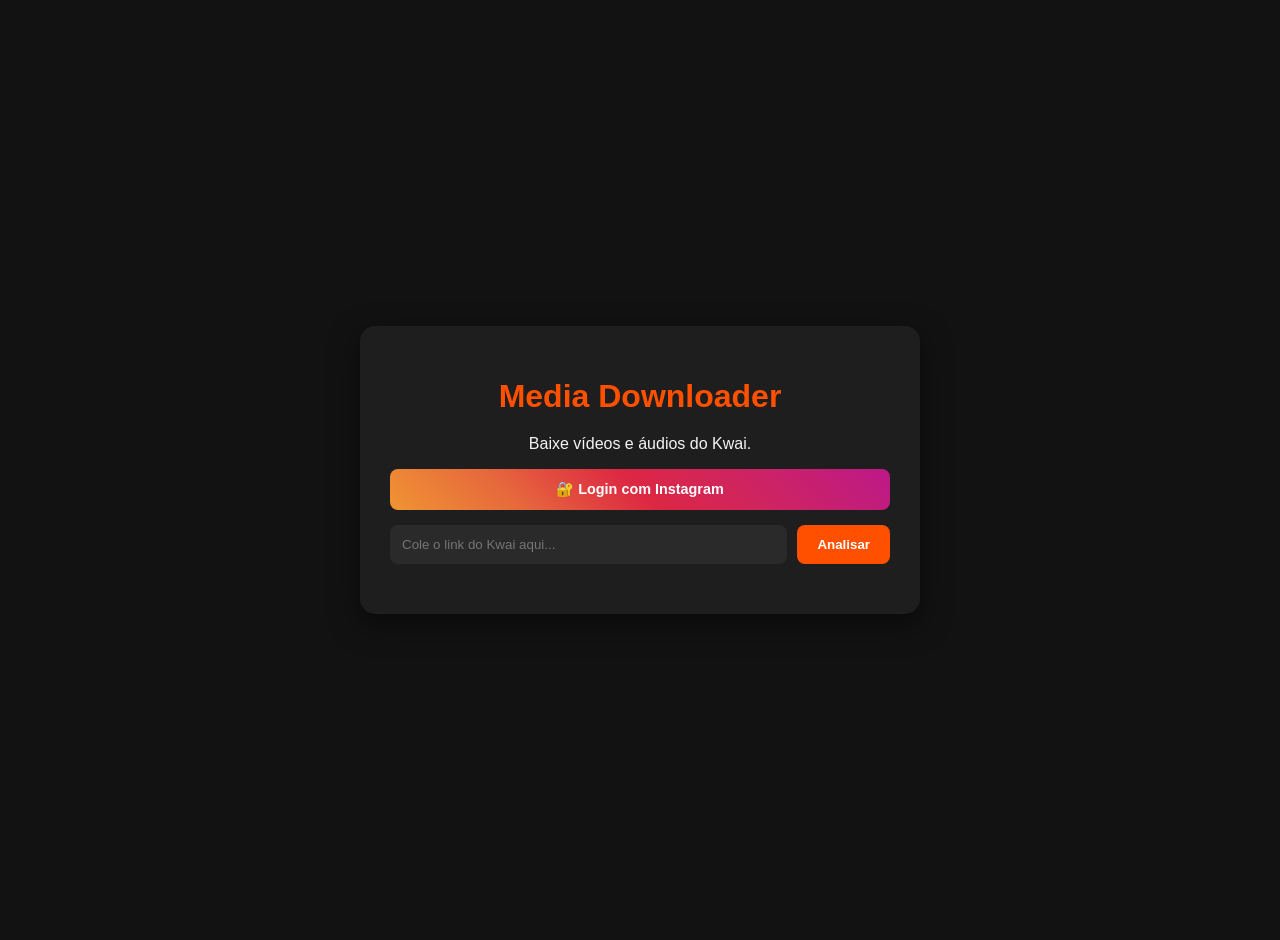
==== templates/index.html @ 046da730 "fix(ui): remove botão Instagram e referências multi-plataforma,description:Commit limpeza UI" ====
<!doctype html>
<html lang="pt-br">
  <head>
    <meta charset="UTF-8" />
    <meta name="viewport" content="width=device-width, initial-scale=1.0" />
    <title>Media Downloader - Baixe vídeos do Kwai</title>

    <!-- Meta Tags Básicas -->
    <meta
      name="description"
      content="Baixe vídeos e áudios do Kwai rapidamente e sem complicações."
    />
    <meta
      name="keywords"
      content="Kwai, Downloader, MP4, MP3, Vídeo, Áudio"
    />
    <meta name="author" content="Douglas Silva" />

    <!-- Open Graph / Facebook / WhatsApp -->
    <meta property="og:title" content="Media Downloader - Multi-Plataforma" />
    <meta
      property="og:description"
      content="Baixe vídeos e áudios do Kwai rapidamente."
    />
    <meta
      property="og:url"
      content="https://kwaidownloader.dougllassillva.com.br/"
    />
    <meta property="og:type" content="website" />
    <meta
      property="og:image"
      content="https://kwaidownloader.dougllassillva.com.br/assets/img/Kwai-Downloader.webp"
    />
    <meta property="og:image:width" content="1200" />
    <meta property="og:image:height" content="630" />
    <meta property="og:site_name" content="Media Downloader" />

    <!-- Twitter Card -->
    <meta name="twitter:card" content="summary_large_image" />
    <meta name="twitter:title" content="Media Downloader - Multi-Plataforma" />
    <meta
      name="twitter:description"
      content="Baixe vídeos e áudios do Kwai rapidamente."
    />
    <meta
      name="twitter:image"
      content="https://kwaidownloader.dougllassillva.com.br/assets/img/Kwai-Downloader.webp"
    />

    <link
      rel="icon"
      type="image/x-icon"
      href="/assets/img/Kwai-Downloader.ico"
    />

    <style>
      :root {
        --primary: #ff5000;
        --dark: #121212;
        --light: #f4f4f4;
        --card: #1e1e1e;
      }
      body {
        font-family: 'Segoe UI', Tahoma, Geneva, Verdana, sans-serif;
        background-color: var(--dark);
        color: var(--light);
        display: flex;
        flex-direction: column;
        align-items: center;
        justify-content: center;
        min-height: 100vh;
        margin: 0;
        padding: 20px;
      }
      .container {
        width: 100%;
        max-width: 500px;
        background: var(--card);
        padding: 30px;
        border-radius: 15px;
        box-shadow: 0 10px 30px rgba(0, 0, 0, 0.5);
        text-align: center;
      }
      h1 {
        color: var(--primary);
        margin-bottom: 20px;
      }
      .input-group {
        display: flex;
        gap: 10px;
        margin-bottom: 20px;
      }
      input {
        flex: 1;
        padding: 12px;
        border-radius: 8px;
        border: none;
        outline: none;
        background: #2a2a2a;
        color: white;
      }
      button {
        padding: 12px 20px;
        border-radius: 8px;
        border: none;
        background: var(--primary);
        color: white;
        font-weight: bold;
        cursor: pointer;
        transition: opacity 0.2s;
      }
      button:disabled {
        opacity: 0.5;
        cursor: not-allowed;
      }
      #preview {
        margin-top: 20px;
        display: none;
        animation: fadeIn 0.5s;
      }
      @keyframes fadeIn {
        from {
          opacity: 0;
        }
        to {
          opacity: 1;
        }
      }
      .thumb {
        width: 100%;
        border-radius: 10px;
        margin-bottom: 15px;
      }
      .actions {
        display: flex;
        justify-content: space-around;
        margin-top: 15px;
      }
      .loading {
        display: none;
        margin: 15px 0;
        color: #aaa;
      }
      /* Overlay de Loading */
      #overlay {
        position: fixed;
        top: 0;
        left: 0;
        width: 100%;
        height: 100%;
        background: rgba(0, 0, 0, 0.85);
        display: none;
        flex-direction: column;
        align-items: center;
        justify-content: center;
        z-index: 1000;
      }
      .spinner {
        width: 50px;
        height: 50px;
        border: 5px solid rgba(255, 80, 0, 0.3);
        border-top: 5px solid var(--primary);
        border-radius: 50%;
        animation: spin 1s linear infinite;
        margin-bottom: 20px;
      }
      @keyframes spin {
        0% {
          transform: rotate(0deg);
        }
        100% {
          transform: rotate(360deg);
        }
      }
      #overlay p {
        font-size: 1.2rem;
        font-weight: bold;
      }

      /* Modal de Sucesso */
      #modal {
        position: fixed;
        top: 0;
        left: 0;
        width: 100%;
        height: 100%;
        background: rgba(0, 0, 0, 0.7);
        display: none;
        align-items: center;
        justify-content: center;
        z-index: 1100;
      }
      .modal-content {
        background: var(--card);
        padding: 30px;
        border-radius: 15px;
        text-align: center;
        box-shadow: 0 5px 20px rgba(0, 0, 0, 0.8);
        max-width: 300px;
        width: 90%;
        border: 1px solid var(--primary);
        animation: popIn 0.3s cubic-bezier(0.175, 0.885, 0.32, 1.275);
      }
      @keyframes popIn {
        from {
          transform: scale(0.8);
          opacity: 0;
        }
        to {
          transform: scale(1);
          opacity: 1;
        }
      }
      .modal-icon {
        font-size: 40px;
        color: #4caf50;
        margin-bottom: 15px;
      }
      .modal-btn {
        margin-top: 20px;
        width: 100%;
      }
      /* Scrollbar mínima e discreta */
      ::-webkit-scrollbar {
        width: 1px;
        height: 1px;
      }
      ::-webkit-scrollbar-track {
        background: #121212;
      }
      ::-webkit-scrollbar-thumb {
        background: #121212;
      }
      * {
        scrollbar-width: thin;
        scrollbar-color: #121212 #121212;
      }
    </style>
  </head>
  <body>
    <div id="overlay">
      <div class="spinner"></div>
      <p id="overlayText">Processando...</p>
    </div>

    <div id="modal">
      <div class="modal-content">
        <div class="modal-icon">✔</div>
        <h2 style="margin: 0">Sucesso!</h2>
        <p>Seu download foi iniciado com sucesso.</p>
        <button class="modal-btn" onclick="hideModal()">Fechar</button>
      </div>
    </div>

    <div class="container">
      <h1>Media Downloader</h1>
      <p>Baixe vídeos e áudios do Kwai.</p>

      <div style="margin-bottom: 15px; text-align: center;">
        <button
          id="btnInstagramLogin"
          style="
            background: linear-gradient(45deg, #f09433 0%, #e6683c 25%, #dc2743 50%, #cc2366 75%, #bc1888 100%);
            width: 100%;
            padding: 12px;
            border-radius: 8px;
            border: none;
            color: white;
            font-weight: bold;
            cursor: pointer;
            font-size: 0.9rem;
          "
        >
          🔐 Login com Instagram
        </button>
        <p
          id="loginStatus"
          style="font-size: 0.8rem; color: #aaa; margin-top: 8px; display: none"
        ></p>
      </div>

      <div class="input-group">
        <input
          type="text"
          id="kwaiUrl"
          placeholder="Cole o link do Kwai aqui..."
        />
        <button id="btnFetch">Analisar</button>
      </div>

      <div id="loading" class="loading">Analisando vídeo... aguarde.</div>

      <div id="preview">
        <img id="videoThumb" src="" class="thumb" alt="Thumbnail do vídeo" />
        <h3 id="videoTitle" style="display: none"></h3>
        <p
          style="
            text-align: left;
            font-size: 0.9rem;
            color: #aaa;
            margin-bottom: 5px;
          "
        >
          Nome do arquivo (opcional):
        </p>
        <div class="input-group" style="margin-bottom: 10px">
          <input
            type="text"
            id="customFilename"
            placeholder="Renomear arquivo..."
          />
        </div>
        <div class="actions">
          <button id="btnMp4">Download MP4</button>
          <button id="btnMp3">Download MP3</button>
        </div>
      </div>
    </div>

    <script>
      const btnFetch = document.getElementById('btnFetch');
      const inputUrl = document.getElementById('kwaiUrl');
      const customFilename = document.getElementById('customFilename');
      const preview = document.getElementById('preview');
      const loading = document.getElementById('loading');
      const overlay = document.getElementById('overlay');
      const overlayText = document.getElementById('overlayText');
      const modal = document.getElementById('modal');
      const btnMp3 = document.getElementById('btnMp3');
      const btnMp4 = document.getElementById('btnMp4');

      let lastProcessedUrl = '';
      let lastProcessedTitle = 'kwai_video';

      function showOverlay(text) {
        overlayText.innerText = text;
        overlay.style.display = 'flex';
      }

      function hideOverlay() {
        overlay.style.display = 'none';
      }

      function showModal() {
        modal.style.display = 'flex';
      }

      function hideModal() {
        modal.style.display = 'none';
      }

      async function downloadBlob(
        endpoint,
        url,
        filename,
        extension,
        overlayMsg
      ) {
        showOverlay(overlayMsg);
        try {
          const encodedUrl = encodeURIComponent(url);
          const encodedFilename = encodeURIComponent(filename);
          const response = await fetch(
            `${endpoint}?url=${encodedUrl}&filename=${encodedFilename}`
          );

          if (!response.ok)
            throw new Error(`Erro ao baixar ${extension.toUpperCase()}.`);

          const blob = await response.blob();
          const downloadUrl = window.URL.createObjectURL(blob);
          const a = document.createElement('a');

          a.href = downloadUrl;
          a.download = `${filename}.${extension}`;
          document.body.appendChild(a);
          a.click();
          a.remove();
          window.URL.revokeObjectURL(downloadUrl);

          showModal();
        } catch (e) {
          alert(`Erro no download: ${e.message}`);
        } finally {
          hideOverlay();
        }
      }

      btnFetch.onclick = async () => {
        const rawText = inputUrl.value.trim();
        if (!rawText) return alert('Cole uma URL ou texto com link!');

        showOverlay('Analisando vídeo...');
        preview.style.display = 'none';
        btnFetch.disabled = true;

        try {
          const formData = new FormData();
          formData.append('url', rawText);

          const response = await fetch('/api/info', {
            method: 'POST',
            body: formData,
          });
          const data = await response.json();

          if (data.success) {
            document.getElementById('videoThumb').src = data.thumbnail;
            document.getElementById('videoTitle').innerText = data.title;
            customFilename.value = data.title;
            lastProcessedUrl = data.source;
            lastProcessedTitle = data.clean_title;
            preview.style.display = 'block';
          } else {
            alert('Erro: ' + data.error);
          }
        } catch (e) {
          alert('Erro na conexão com o servidor.');
        } finally {
          hideOverlay();
          btnFetch.disabled = false;
        }
      };

      btnMp4.onclick = () => {
        const filename = customFilename.value.trim() || lastProcessedTitle;
        downloadBlob(
          '/api/download/mp4',
          lastProcessedUrl,
          filename,
          'mp4',
          'Preparando vídeo...'
        );
      };

      btnMp3.onclick = () => {
        const filename = customFilename.value.trim() || lastProcessedTitle;
        downloadBlob(
          '/api/download/mp3',
          lastProcessedUrl,
          filename,
          'mp3',
          'Convertendo áudio... aguarde.'
        );
      };

      // Move cursor ao final do campo após clique/focus (setTimeout sobrescreve posição do mouse)
      customFilename.addEventListener('focus', function () {
        setTimeout(() => {
          const len = this.value.length;
          this.setSelectionRange(len, len);
        }, 0);
      });
    </script>
  </body>
</html>
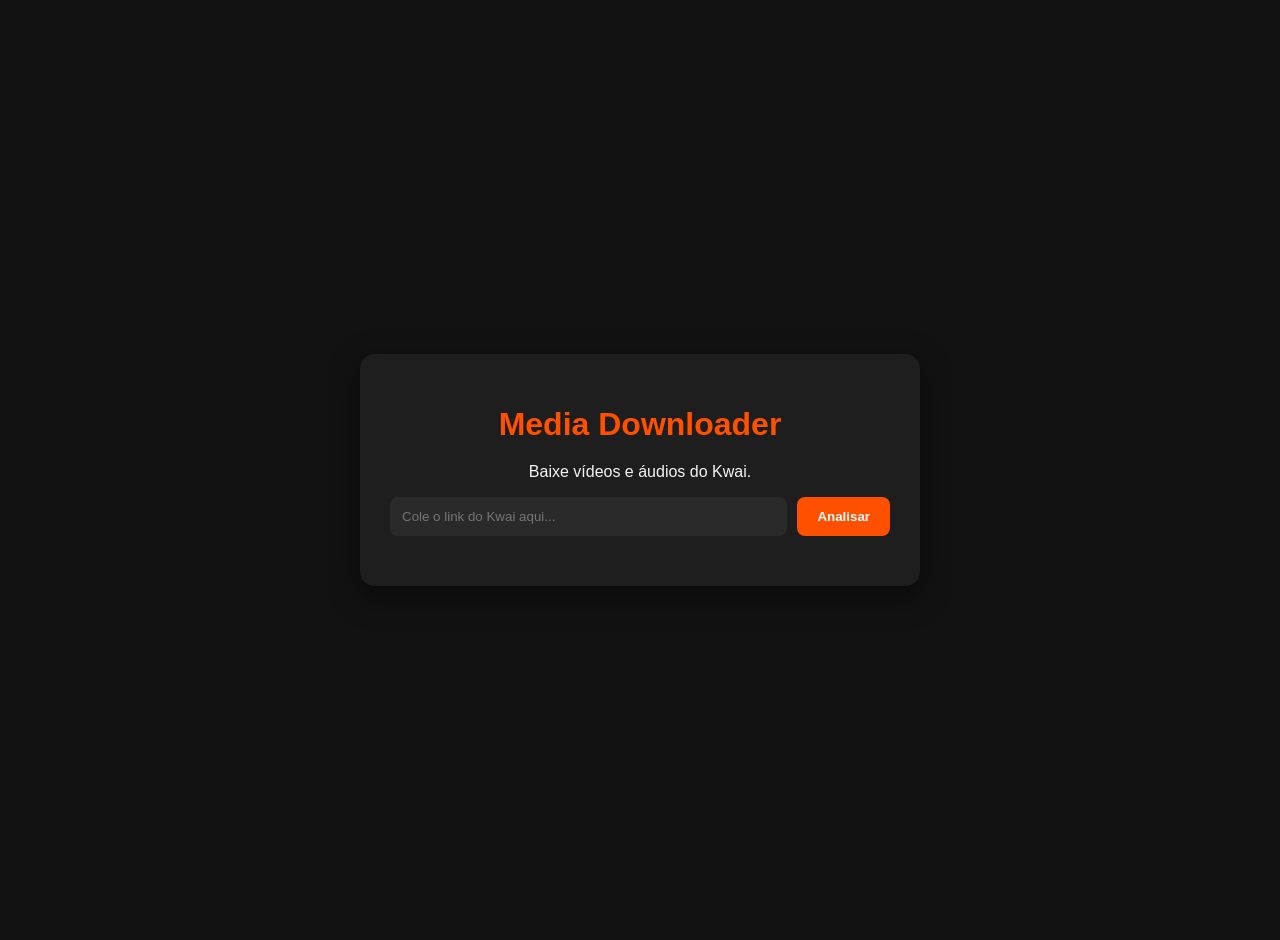
==== commit df9e6ded: "fix(ui): remove completamente botao Instagram" ====
--- a/templates/index.html
+++ b/templates/index.html
@@ -255,29 +255,6 @@
     <div class="container">
       <h1>Media Downloader</h1>
       <p>Baixe vídeos e áudios do Kwai.</p>
-
-      <div style="margin-bottom: 15px; text-align: center;">
-        <button
-          id="btnInstagramLogin"
-          style="
-            background: linear-gradient(45deg, #f09433 0%, #e6683c 25%, #dc2743 50%, #cc2366 75%, #bc1888 100%);
-            width: 100%;
-            padding: 12px;
-            border-radius: 8px;
-            border: none;
-            color: white;
-            font-weight: bold;
-            cursor: pointer;
-            font-size: 0.9rem;
-          "
-        >
-          🔐 Login com Instagram
-        </button>
-        <p
-          id="loginStatus"
-          style="font-size: 0.8rem; color: #aaa; margin-top: 8px; display: none"
-        ></p>
-      </div>
 
       <div class="input-group">
         <input
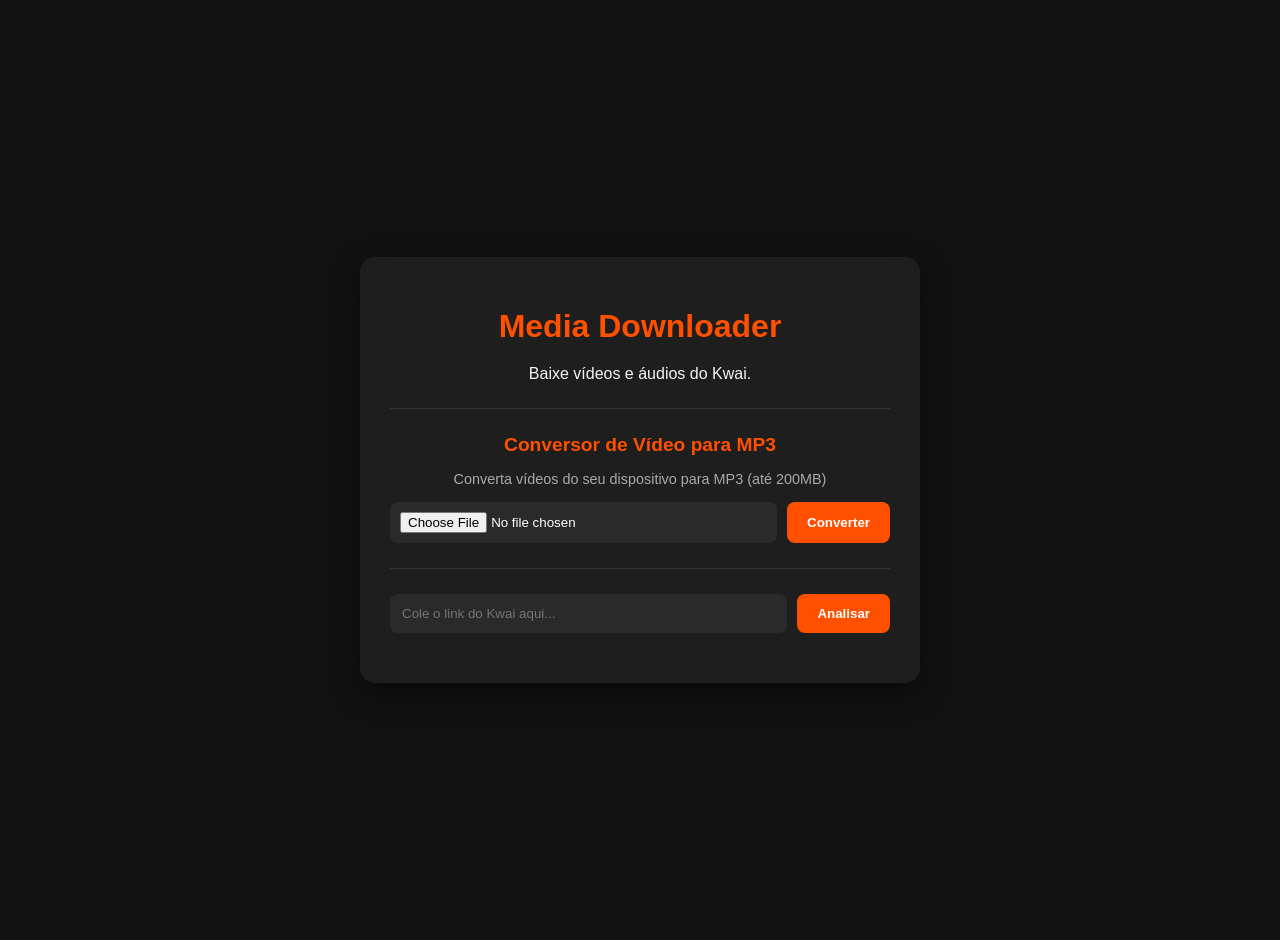
==== commit 12be0343: "feat(converter): adiciona conversao de video local para MP3" ====
--- a/templates/index.html
+++ b/templates/index.html
@@ -255,6 +255,26 @@
     <div class="container">
       <h1>Media Downloader</h1>
       <p>Baixe vídeos e áudios do Kwai.</p>
+
+      <!-- Separador -->
+      <hr style="margin: 25px 0; border: none; border-top: 1px solid #333;" />
+
+      <!-- Seção de Conversor -->
+      <h2 style="color: var(--primary); font-size: 1.2rem; margin-bottom: 15px;">Conversor de Vídeo para MP3</h2>
+      <p style="font-size: 0.9rem; color: #aaa; margin-bottom: 15px;">Converta vídeos do seu dispositivo para MP3 (até 200MB)</p>
+
+      <div class="input-group">
+        <input
+          type="file"
+          id="videoFile"
+          accept=".mp4,.ts,.mkv,.avi,.mov,.webm"
+          style="flex: 1; padding: 10px; border-radius: 8px; border: none; background: #2a2a2a; color: white;"
+        />
+        <button id="btnConvert">Converter</button>
+      </div>
+      <p id="convertStatus" style="font-size: 0.85rem; color: #aaa; margin-top: 8px; display: none;"></p>
+
+      <hr style="margin: 25px 0; border: none; border-top: 1px solid #333;" />
 
       <div class="input-group">
         <input
@@ -305,6 +325,9 @@
       const modal = document.getElementById('modal');
       const btnMp3 = document.getElementById('btnMp3');
       const btnMp4 = document.getElementById('btnMp4');
+      const videoFile = document.getElementById('videoFile');
+      const btnConvert = document.getElementById('btnConvert');
+      const convertStatus = document.getElementById('convertStatus');
 
       let lastProcessedUrl = '';
       let lastProcessedTitle = 'kwai_video';
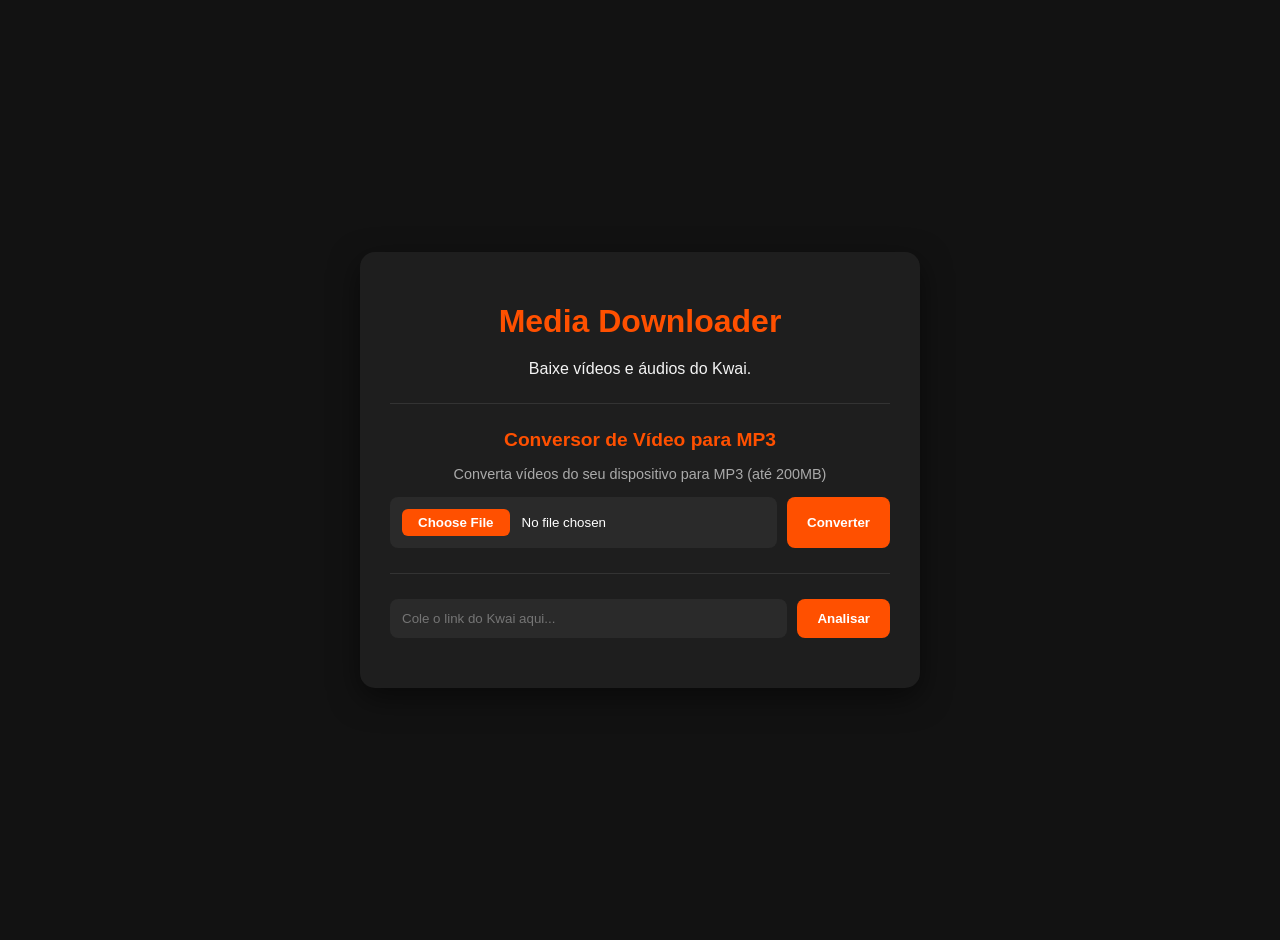
==== commit 4fdae3f8: "feat(converter): converte video local para mp3 - Implementa endpoint e logica de conversao com ffmpe" ====
--- a/templates/index.html
+++ b/templates/index.html
@@ -98,6 +98,24 @@
         outline: none;
         background: #2a2a2a;
         color: white;
+      }
+      input[type="file"] {
+        padding: 9px 12px;
+        cursor: pointer;
+      }
+      input[type="file"]::file-selector-button {
+        padding: 6px 16px;
+        border-radius: 6px;
+        border: none;
+        background: var(--primary);
+        color: white;
+        font-weight: bold;
+        cursor: pointer;
+        margin-right: 12px;
+        transition: opacity 0.2s;
+      }
+      input[type="file"]::file-selector-button:hover {
+        opacity: 0.8;
       }
       button {
         padding: 12px 20px;
@@ -268,9 +286,9 @@
           type="file"
           id="videoFile"
           accept=".mp4,.ts,.mkv,.avi,.mov,.webm"
-          style="flex: 1; padding: 10px; border-radius: 8px; border: none; background: #2a2a2a; color: white;"
+          style="flex: 1; padding: 12px; border-radius: 8px; border: none; outline: none; background: #2a2a2a; color: white;"
         />
-        <button id="btnConvert">Converter</button>
+        <button id="btnConvert" style="padding: 12px 20px; border-radius: 8px; border: none; background: var(--primary); color: white; font-weight: bold; cursor: pointer;">Converter</button>
       </div>
       <p id="convertStatus" style="font-size: 0.85rem; color: #aaa; margin-top: 8px; display: none;"></p>
 
@@ -444,13 +462,84 @@
         );
       };
 
-      // Move cursor ao final do campo após clique/focus (setTimeout sobrescreve posição do mouse)
+      // Move cursor ao final do campo após clique/focus
       customFilename.addEventListener('focus', function () {
         setTimeout(() => {
           const len = this.value.length;
           this.setSelectionRange(len, len);
         }, 0);
       });
+
+      // === LÓGICA DO CONVERSOR ===
+      btnConvert.onclick = async () => {
+        const file = videoFile.files[0];
+        if (!file) {
+          alert('Selecione um arquivo de vídeo!');
+          return;
+        }
+
+        const allowedExts = ['.mp4', '.ts', '.mkv', '.avi', '.mov', '.webm'];
+        const fileExt = '.' + file.name.split('.').pop().toLowerCase();
+        const maxSize = 200 * 1024 * 1024; // 200MB
+
+        if (!allowedExts.includes(fileExt)) {
+          alert('Formato não suportado. Use: ' + allowedExts.join(', '));
+          return;
+        }
+
+        if (file.size > maxSize) {
+          alert('Arquivo muito grande. Limite: 200MB');
+          return;
+        }
+
+        showOverlay('Enviando e convertendo...');
+        btnConvert.disabled = true;
+        convertStatus.style.display = 'block';
+        convertStatus.innerText = 'Processando...';
+
+        try {
+          const formData = new FormData();
+          formData.append('file', file);
+
+          const response = await fetch('/api/convert', {
+            method: 'POST',
+            body: formData,
+          });
+
+          const data = await response.json();
+
+          if (data.success) {
+            convertStatus.innerText = 'Download iniciado!';
+
+            const downloadResponse = await fetch(data.download_url);
+            const blob = await downloadResponse.blob();
+            const downloadUrl = window.URL.createObjectURL(blob);
+            const a = document.createElement('a');
+            a.href = downloadUrl;
+            a.download = data.original_filename.replace(/\.[^/.]+$/, '') + '.mp3';
+            document.body.appendChild(a);
+            a.click();
+            a.remove();
+            window.URL.revokeObjectURL(downloadUrl);
+
+            showModal();
+            setTimeout(() => {
+              convertStatus.style.display = 'none';
+              convertStatus.innerText = '';
+              videoFile.value = '';
+            }, 3000);
+          } else {
+            alert('Erro na conversão: ' + data.message);
+            convertStatus.style.display = 'none';
+          }
+        } catch (e) {
+          alert('Erro na conexão: ' + e.message);
+          convertStatus.style.display = 'none';
+        } finally {
+          hideOverlay();
+          btnConvert.disabled = false;
+        }
+      };
     </script>
   </body>
 </html>
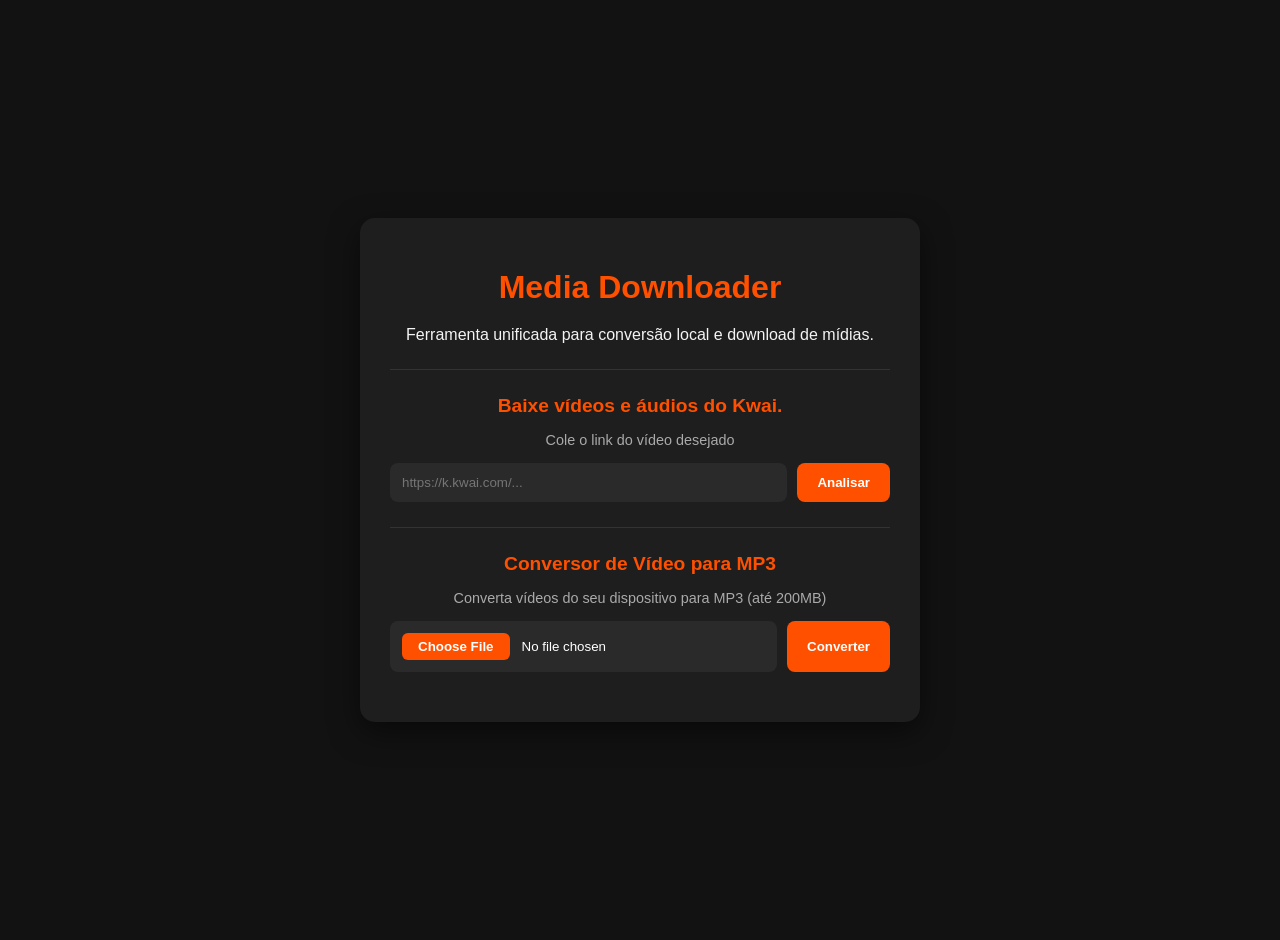
==== commit 6d25d151: "refactor(ui): modulariza interface e simplifica backend - Extrai CSS inline para assets/css/style.cs" ====
--- a/templates/index.html
+++ b/templates/index.html
@@ -52,208 +52,7 @@
       type="image/x-icon"
       href="/assets/img/Kwai-Downloader.ico"
     />
-
-    <style>
-      :root {
-        --primary: #ff5000;
-        --dark: #121212;
-        --light: #f4f4f4;
-        --card: #1e1e1e;
-      }
-      body {
-        font-family: 'Segoe UI', Tahoma, Geneva, Verdana, sans-serif;
-        background-color: var(--dark);
-        color: var(--light);
-        display: flex;
-        flex-direction: column;
-        align-items: center;
-        justify-content: center;
-        min-height: 100vh;
-        margin: 0;
-        padding: 20px;
-      }
-      .container {
-        width: 100%;
-        max-width: 500px;
-        background: var(--card);
-        padding: 30px;
-        border-radius: 15px;
-        box-shadow: 0 10px 30px rgba(0, 0, 0, 0.5);
-        text-align: center;
-      }
-      h1 {
-        color: var(--primary);
-        margin-bottom: 20px;
-      }
-      .input-group {
-        display: flex;
-        gap: 10px;
-        margin-bottom: 20px;
-      }
-      input {
-        flex: 1;
-        padding: 12px;
-        border-radius: 8px;
-        border: none;
-        outline: none;
-        background: #2a2a2a;
-        color: white;
-      }
-      input[type="file"] {
-        padding: 9px 12px;
-        cursor: pointer;
-      }
-      input[type="file"]::file-selector-button {
-        padding: 6px 16px;
-        border-radius: 6px;
-        border: none;
-        background: var(--primary);
-        color: white;
-        font-weight: bold;
-        cursor: pointer;
-        margin-right: 12px;
-        transition: opacity 0.2s;
-      }
-      input[type="file"]::file-selector-button:hover {
-        opacity: 0.8;
-      }
-      button {
-        padding: 12px 20px;
-        border-radius: 8px;
-        border: none;
-        background: var(--primary);
-        color: white;
-        font-weight: bold;
-        cursor: pointer;
-        transition: opacity 0.2s;
-      }
-      button:disabled {
-        opacity: 0.5;
-        cursor: not-allowed;
-      }
-      #preview {
-        margin-top: 20px;
-        display: none;
-        animation: fadeIn 0.5s;
-      }
-      @keyframes fadeIn {
-        from {
-          opacity: 0;
-        }
-        to {
-          opacity: 1;
-        }
-      }
-      .thumb {
-        width: 100%;
-        border-radius: 10px;
-        margin-bottom: 15px;
-      }
-      .actions {
-        display: flex;
-        justify-content: space-around;
-        margin-top: 15px;
-      }
-      .loading {
-        display: none;
-        margin: 15px 0;
-        color: #aaa;
-      }
-      /* Overlay de Loading */
-      #overlay {
-        position: fixed;
-        top: 0;
-        left: 0;
-        width: 100%;
-        height: 100%;
-        background: rgba(0, 0, 0, 0.85);
-        display: none;
-        flex-direction: column;
-        align-items: center;
-        justify-content: center;
-        z-index: 1000;
-      }
-      .spinner {
-        width: 50px;
-        height: 50px;
-        border: 5px solid rgba(255, 80, 0, 0.3);
-        border-top: 5px solid var(--primary);
-        border-radius: 50%;
-        animation: spin 1s linear infinite;
-        margin-bottom: 20px;
-      }
-      @keyframes spin {
-        0% {
-          transform: rotate(0deg);
-        }
-        100% {
-          transform: rotate(360deg);
-        }
-      }
-      #overlay p {
-        font-size: 1.2rem;
-        font-weight: bold;
-      }
-
-      /* Modal de Sucesso */
-      #modal {
-        position: fixed;
-        top: 0;
-        left: 0;
-        width: 100%;
-        height: 100%;
-        background: rgba(0, 0, 0, 0.7);
-        display: none;
-        align-items: center;
-        justify-content: center;
-        z-index: 1100;
-      }
-      .modal-content {
-        background: var(--card);
-        padding: 30px;
-        border-radius: 15px;
-        text-align: center;
-        box-shadow: 0 5px 20px rgba(0, 0, 0, 0.8);
-        max-width: 300px;
-        width: 90%;
-        border: 1px solid var(--primary);
-        animation: popIn 0.3s cubic-bezier(0.175, 0.885, 0.32, 1.275);
-      }
-      @keyframes popIn {
-        from {
-          transform: scale(0.8);
-          opacity: 0;
-        }
-        to {
-          transform: scale(1);
-          opacity: 1;
-        }
-      }
-      .modal-icon {
-        font-size: 40px;
-        color: #4caf50;
-        margin-bottom: 15px;
-      }
-      .modal-btn {
-        margin-top: 20px;
-        width: 100%;
-      }
-      /* Scrollbar mínima e discreta */
-      ::-webkit-scrollbar {
-        width: 1px;
-        height: 1px;
-      }
-      ::-webkit-scrollbar-track {
-        background: #121212;
-      }
-      ::-webkit-scrollbar-thumb {
-        background: #121212;
-      }
-      * {
-        scrollbar-width: thin;
-        scrollbar-color: #121212 #121212;
-      }
-    </style>
+    <link rel="stylesheet" href="/assets/css/style.css">
   </head>
   <body>
     <div id="overlay">
@@ -272,33 +71,20 @@
 
     <div class="container">
       <h1>Media Downloader</h1>
-      <p>Baixe vídeos e áudios do Kwai.</p>
+      <p>Ferramenta unificada para conversão local e download de mídias.</p>
 
       <!-- Separador -->
       <hr style="margin: 25px 0; border: none; border-top: 1px solid #333;" />
 
-      <!-- Seção de Conversor -->
-      <h2 style="color: var(--primary); font-size: 1.2rem; margin-bottom: 15px;">Conversor de Vídeo para MP3</h2>
-      <p style="font-size: 0.9rem; color: #aaa; margin-bottom: 15px;">Converta vídeos do seu dispositivo para MP3 (até 200MB)</p>
-
-      <div class="input-group">
-        <input
-          type="file"
-          id="videoFile"
-          accept=".mp4,.ts,.mkv,.avi,.mov,.webm"
-          style="flex: 1; padding: 12px; border-radius: 8px; border: none; outline: none; background: #2a2a2a; color: white;"
-        />
-        <button id="btnConvert" style="padding: 12px 20px; border-radius: 8px; border: none; background: var(--primary); color: white; font-weight: bold; cursor: pointer;">Converter</button>
-      </div>
-      <p id="convertStatus" style="font-size: 0.85rem; color: #aaa; margin-top: 8px; display: none;"></p>
-
-      <hr style="margin: 25px 0; border: none; border-top: 1px solid #333;" />
+      <!-- Seção Kwai -->
+      <h2 style="color: var(--primary); font-size: 1.2rem; margin-bottom: 15px;">Baixe vídeos e áudios do Kwai.</h2>
+      <p style="font-size: 0.9rem; color: #aaa; margin-bottom: 15px;">Cole o link do vídeo desejado</p>
 
       <div class="input-group">
         <input
           type="text"
           id="kwaiUrl"
-          placeholder="Cole o link do Kwai aqui..."
+          placeholder="https://k.kwai.com/..."
         />
         <button id="btnFetch">Analisar</button>
       </div>
@@ -330,216 +116,26 @@
           <button id="btnMp3">Download MP3</button>
         </div>
       </div>
+
+      <!-- Separador -->
+      <hr style="margin: 25px 0; border: none; border-top: 1px solid #333;" />
+
+      <!-- Seção de Conversor -->
+      <h2 style="color: var(--primary); font-size: 1.2rem; margin-bottom: 15px;">Conversor de Vídeo para MP3</h2>
+      <p style="font-size: 0.9rem; color: #aaa; margin-bottom: 15px;">Converta vídeos do seu dispositivo para MP3 (até 200MB)</p>
+
+      <div class="input-group">
+        <input
+          type="file"
+          id="videoFile"
+          accept=".mp4,.ts,.mkv,.avi,.mov,.webm"
+          style="flex: 1; padding: 12px; border-radius: 8px; border: none; outline: none; background: #2a2a2a; color: white;"
+        />
+        <button id="btnConvert" style="padding: 12px 20px; border-radius: 8px; border: none; background: var(--primary); color: white; font-weight: bold; cursor: pointer;">Converter</button>
+      </div>
+      <p id="convertStatus" style="font-size: 0.85rem; color: #aaa; margin-top: 8px; display: none;"></p>
     </div>
 
-    <script>
-      const btnFetch = document.getElementById('btnFetch');
-      const inputUrl = document.getElementById('kwaiUrl');
-      const customFilename = document.getElementById('customFilename');
-      const preview = document.getElementById('preview');
-      const loading = document.getElementById('loading');
-      const overlay = document.getElementById('overlay');
-      const overlayText = document.getElementById('overlayText');
-      const modal = document.getElementById('modal');
-      const btnMp3 = document.getElementById('btnMp3');
-      const btnMp4 = document.getElementById('btnMp4');
-      const videoFile = document.getElementById('videoFile');
-      const btnConvert = document.getElementById('btnConvert');
-      const convertStatus = document.getElementById('convertStatus');
-
-      let lastProcessedUrl = '';
-      let lastProcessedTitle = 'kwai_video';
-
-      function showOverlay(text) {
-        overlayText.innerText = text;
-        overlay.style.display = 'flex';
-      }
-
-      function hideOverlay() {
-        overlay.style.display = 'none';
-      }
-
-      function showModal() {
-        modal.style.display = 'flex';
-      }
-
-      function hideModal() {
-        modal.style.display = 'none';
-      }
-
-      async function downloadBlob(
-        endpoint,
-        url,
-        filename,
-        extension,
-        overlayMsg
-      ) {
-        showOverlay(overlayMsg);
-        try {
-          const encodedUrl = encodeURIComponent(url);
-          const encodedFilename = encodeURIComponent(filename);
-          const response = await fetch(
-            `${endpoint}?url=${encodedUrl}&filename=${encodedFilename}`
-          );
-
-          if (!response.ok)
-            throw new Error(`Erro ao baixar ${extension.toUpperCase()}.`);
-
-          const blob = await response.blob();
-          const downloadUrl = window.URL.createObjectURL(blob);
-          const a = document.createElement('a');
-
-          a.href = downloadUrl;
-          a.download = `${filename}.${extension}`;
-          document.body.appendChild(a);
-          a.click();
-          a.remove();
-          window.URL.revokeObjectURL(downloadUrl);
-
-          showModal();
-        } catch (e) {
-          alert(`Erro no download: ${e.message}`);
-        } finally {
-          hideOverlay();
-        }
-      }
-
-      btnFetch.onclick = async () => {
-        const rawText = inputUrl.value.trim();
-        if (!rawText) return alert('Cole uma URL ou texto com link!');
-
-        showOverlay('Analisando vídeo...');
-        preview.style.display = 'none';
-        btnFetch.disabled = true;
-
-        try {
-          const formData = new FormData();
-          formData.append('url', rawText);
-
-          const response = await fetch('/api/info', {
-            method: 'POST',
-            body: formData,
-          });
-          const data = await response.json();
-
-          if (data.success) {
-            document.getElementById('videoThumb').src = data.thumbnail;
-            document.getElementById('videoTitle').innerText = data.title;
-            customFilename.value = data.title;
-            lastProcessedUrl = data.source;
-            lastProcessedTitle = data.clean_title;
-            preview.style.display = 'block';
-          } else {
-            alert('Erro: ' + data.error);
-          }
-        } catch (e) {
-          alert('Erro na conexão com o servidor.');
-        } finally {
-          hideOverlay();
-          btnFetch.disabled = false;
-        }
-      };
-
-      btnMp4.onclick = () => {
-        const filename = customFilename.value.trim() || lastProcessedTitle;
-        downloadBlob(
-          '/api/download/mp4',
-          lastProcessedUrl,
-          filename,
-          'mp4',
-          'Preparando vídeo...'
-        );
-      };
-
-      btnMp3.onclick = () => {
-        const filename = customFilename.value.trim() || lastProcessedTitle;
-        downloadBlob(
-          '/api/download/mp3',
-          lastProcessedUrl,
-          filename,
-          'mp3',
-          'Convertendo áudio... aguarde.'
-        );
-      };
-
-      // Move cursor ao final do campo após clique/focus
-      customFilename.addEventListener('focus', function () {
-        setTimeout(() => {
-          const len = this.value.length;
-          this.setSelectionRange(len, len);
-        }, 0);
-      });
-
-      // === LÓGICA DO CONVERSOR ===
-      btnConvert.onclick = async () => {
-        const file = videoFile.files[0];
-        if (!file) {
-          alert('Selecione um arquivo de vídeo!');
-          return;
-        }
-
-        const allowedExts = ['.mp4', '.ts', '.mkv', '.avi', '.mov', '.webm'];
-        const fileExt = '.' + file.name.split('.').pop().toLowerCase();
-        const maxSize = 200 * 1024 * 1024; // 200MB
-
-        if (!allowedExts.includes(fileExt)) {
-          alert('Formato não suportado. Use: ' + allowedExts.join(', '));
-          return;
-        }
-
-        if (file.size > maxSize) {
-          alert('Arquivo muito grande. Limite: 200MB');
-          return;
-        }
-
-        showOverlay('Enviando e convertendo...');
-        btnConvert.disabled = true;
-        convertStatus.style.display = 'block';
-        convertStatus.innerText = 'Processando...';
-
-        try {
-          const formData = new FormData();
-          formData.append('file', file);
-
-          const response = await fetch('/api/convert', {
-            method: 'POST',
-            body: formData,
-          });
-
-          const data = await response.json();
-
-          if (data.success) {
-            convertStatus.innerText = 'Download iniciado!';
-
-            const downloadResponse = await fetch(data.download_url);
-            const blob = await downloadResponse.blob();
-            const downloadUrl = window.URL.createObjectURL(blob);
-            const a = document.createElement('a');
-            a.href = downloadUrl;
-            a.download = data.original_filename.replace(/\.[^/.]+$/, '') + '.mp3';
-            document.body.appendChild(a);
-            a.click();
-            a.remove();
-            window.URL.revokeObjectURL(downloadUrl);
-
-            showModal();
-            setTimeout(() => {
-              convertStatus.style.display = 'none';
-              convertStatus.innerText = '';
-              videoFile.value = '';
-            }, 3000);
-          } else {
-            alert('Erro na conversão: ' + data.message);
-            convertStatus.style.display = 'none';
-          }
-        } catch (e) {
-          alert('Erro na conexão: ' + e.message);
-          convertStatus.style.display = 'none';
-        } finally {
-          hideOverlay();
-          btnConvert.disabled = false;
-        }
-      };
-    </script>
+    <script src="/assets/js/app.js"></script>
   </body>
 </html>
--- a/assets/css/style.css
+++ b/assets/css/style.css
@@ -0,0 +1,199 @@
+:root {
+  --primary: #ff5000;
+  --dark: #121212;
+  --light: #f4f4f4;
+  --card: #1e1e1e;
+}
+body {
+  font-family: 'Segoe UI', Tahoma, Geneva, Verdana, sans-serif;
+  background-color: var(--dark);
+  color: var(--light);
+  display: flex;
+  flex-direction: column;
+  align-items: center;
+  justify-content: center;
+  min-height: 100vh;
+  margin: 0;
+  padding: 20px;
+}
+.container {
+  width: 100%;
+  max-width: 500px;
+  background: var(--card);
+  padding: 30px;
+  border-radius: 15px;
+  box-shadow: 0 10px 30px rgba(0, 0, 0, 0.5);
+  text-align: center;
+}
+h1 {
+  color: var(--primary);
+  margin-bottom: 20px;
+}
+.input-group {
+  display: flex;
+  gap: 10px;
+  margin-bottom: 20px;
+}
+input {
+  flex: 1;
+  padding: 12px;
+  border-radius: 8px;
+  border: none;
+  outline: none;
+  background: #2a2a2a;
+  color: white;
+}
+input[type="file"] {
+  padding: 9px 12px;
+  cursor: pointer;
+}
+input[type="file"]::file-selector-button {
+  padding: 6px 16px;
+  border-radius: 6px;
+  border: none;
+  background: var(--primary);
+  color: white;
+  font-weight: bold;
+  cursor: pointer;
+  margin-right: 12px;
+  transition: opacity 0.2s;
+}
+input[type="file"]::file-selector-button:hover {
+  opacity: 0.8;
+}
+button {
+  padding: 12px 20px;
+  border-radius: 8px;
+  border: none;
+  background: var(--primary);
+  color: white;
+  font-weight: bold;
+  cursor: pointer;
+  transition: opacity 0.2s;
+}
+button:disabled {
+  opacity: 0.5;
+  cursor: not-allowed;
+}
+#preview {
+  margin-top: 20px;
+  display: none;
+  animation: fadeIn 0.5s;
+}
+@keyframes fadeIn {
+  from {
+    opacity: 0;
+  }
+  to {
+    opacity: 1;
+  }
+}
+.thumb {
+  width: 100%;
+  border-radius: 10px;
+  margin-bottom: 15px;
+}
+.actions {
+  display: flex;
+  justify-content: space-around;
+  margin-top: 15px;
+}
+.loading {
+  display: none;
+  margin: 15px 0;
+  color: #aaa;
+}
+/* Overlay de Loading */
+#overlay {
+  position: fixed;
+  top: 0;
+  left: 0;
+  width: 100%;
+  height: 100%;
+  background: rgba(0, 0, 0, 0.85);
+  display: none;
+  flex-direction: column;
+  align-items: center;
+  justify-content: center;
+  z-index: 1000;
+}
+.spinner {
+  width: 50px;
+  height: 50px;
+  border: 5px solid rgba(255, 80, 0, 0.3);
+  border-top: 5px solid var(--primary);
+  border-radius: 50%;
+  animation: spin 1s linear infinite;
+  margin-bottom: 20px;
+}
+@keyframes spin {
+  0% {
+    transform: rotate(0deg);
+  }
+  100% {
+    transform: rotate(360deg);
+  }
+}
+#overlay p {
+  font-size: 1.2rem;
+  font-weight: bold;
+}
+
+/* Modal de Sucesso */
+#modal {
+  position: fixed;
+  top: 0;
+  left: 0;
+  width: 100%;
+  height: 100%;
+  background: rgba(0, 0, 0, 0.7);
+  display: none;
+  align-items: center;
+  justify-content: center;
+  z-index: 1100;
+}
+.modal-content {
+  background: var(--card);
+  padding: 30px;
+  border-radius: 15px;
+  text-align: center;
+  box-shadow: 0 5px 20px rgba(0, 0, 0, 0.8);
+  max-width: 300px;
+  width: 90%;
+  border: 1px solid var(--primary);
+  animation: popIn 0.3s cubic-bezier(0.175, 0.885, 0.32, 1.275);
+}
+@keyframes popIn {
+  from {
+    transform: scale(0.8);
+    opacity: 0;
+  }
+  to {
+    transform: scale(1);
+    opacity: 1;
+  }
+}
+.modal-icon {
+  font-size: 40px;
+  color: #4caf50;
+  margin-bottom: 15px;
+}
+.modal-btn {
+  margin-top: 20px;
+  width: 100%;
+}
+/* Scrollbar mínima e discreta */
+::-webkit-scrollbar {
+  width: 1px;
+  height: 1px;
+}
+::-webkit-scrollbar-track {
+  background: #121212;
+}
+::-webkit-scrollbar-thumb {
+  background: #121212;
+}
+* {
+  scrollbar-width: thin;
+  scrollbar-color: #121212 #121212;
+}
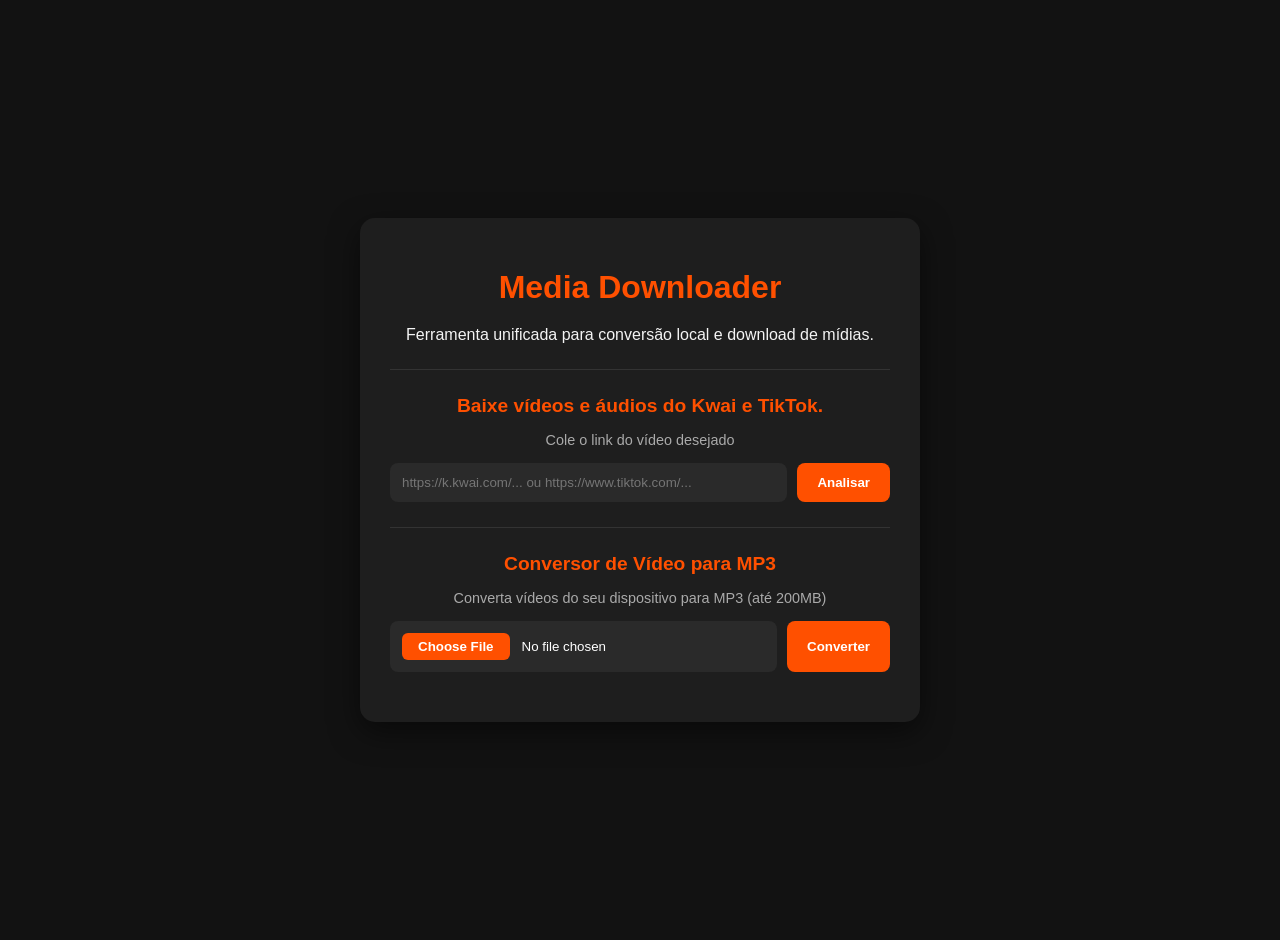
==== commit 673f2aee: "feat(tiktok): adiciona suporte a download de videos do TikTok com roteamento inteligente" ====
--- a/templates/index.html
+++ b/templates/index.html
@@ -76,15 +76,15 @@
       <!-- Separador -->
       <hr style="margin: 25px 0; border: none; border-top: 1px solid #333;" />
 
-      <!-- Seção Kwai -->
-      <h2 style="color: var(--primary); font-size: 1.2rem; margin-bottom: 15px;">Baixe vídeos e áudios do Kwai.</h2>
+      <!-- Seção Principal -->
+      <h2 style="color: var(--primary); font-size: 1.2rem; margin-bottom: 15px;">Baixe vídeos e áudios do Kwai e TikTok.</h2>
       <p style="font-size: 0.9rem; color: #aaa; margin-bottom: 15px;">Cole o link do vídeo desejado</p>
 
       <div class="input-group">
         <input
           type="text"
           id="kwaiUrl"
-          placeholder="https://k.kwai.com/..."
+          placeholder="https://k.kwai.com/... ou https://www.tiktok.com/..."
         />
         <button id="btnFetch">Analisar</button>
       </div>
